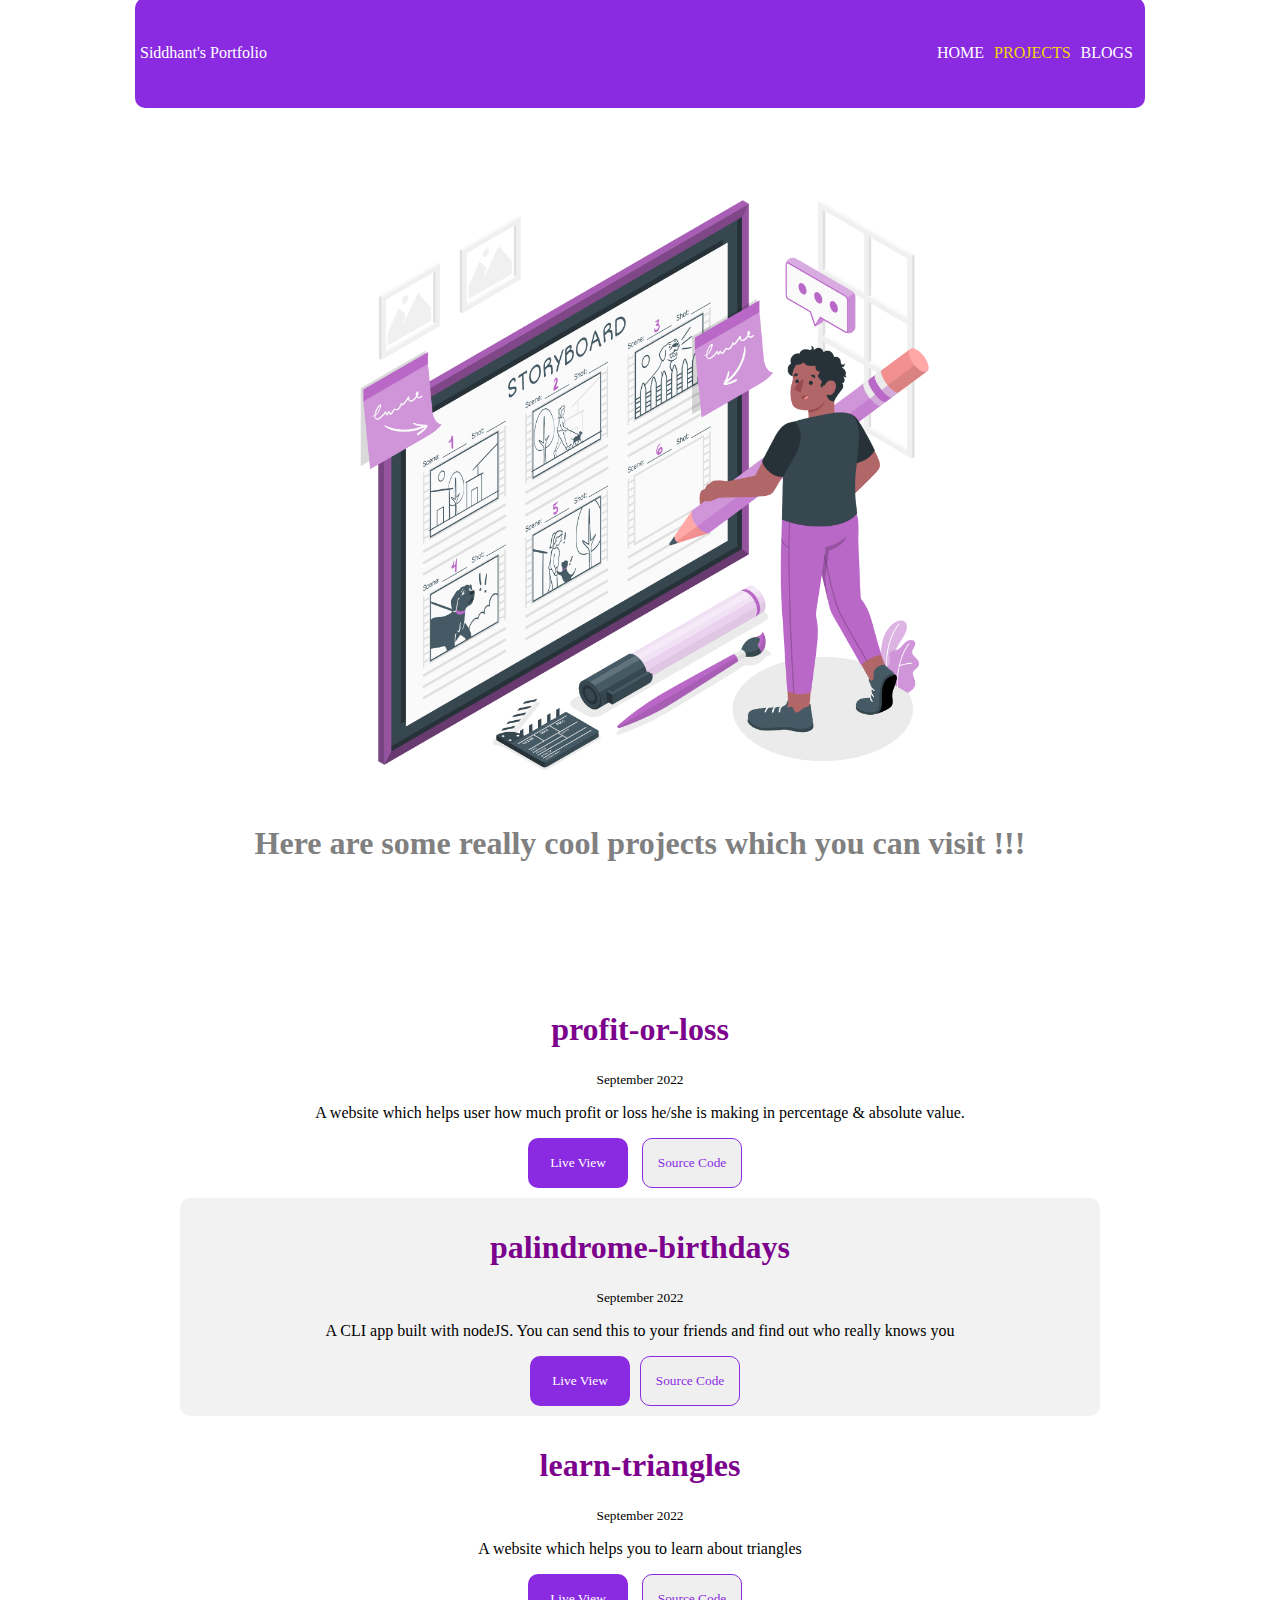
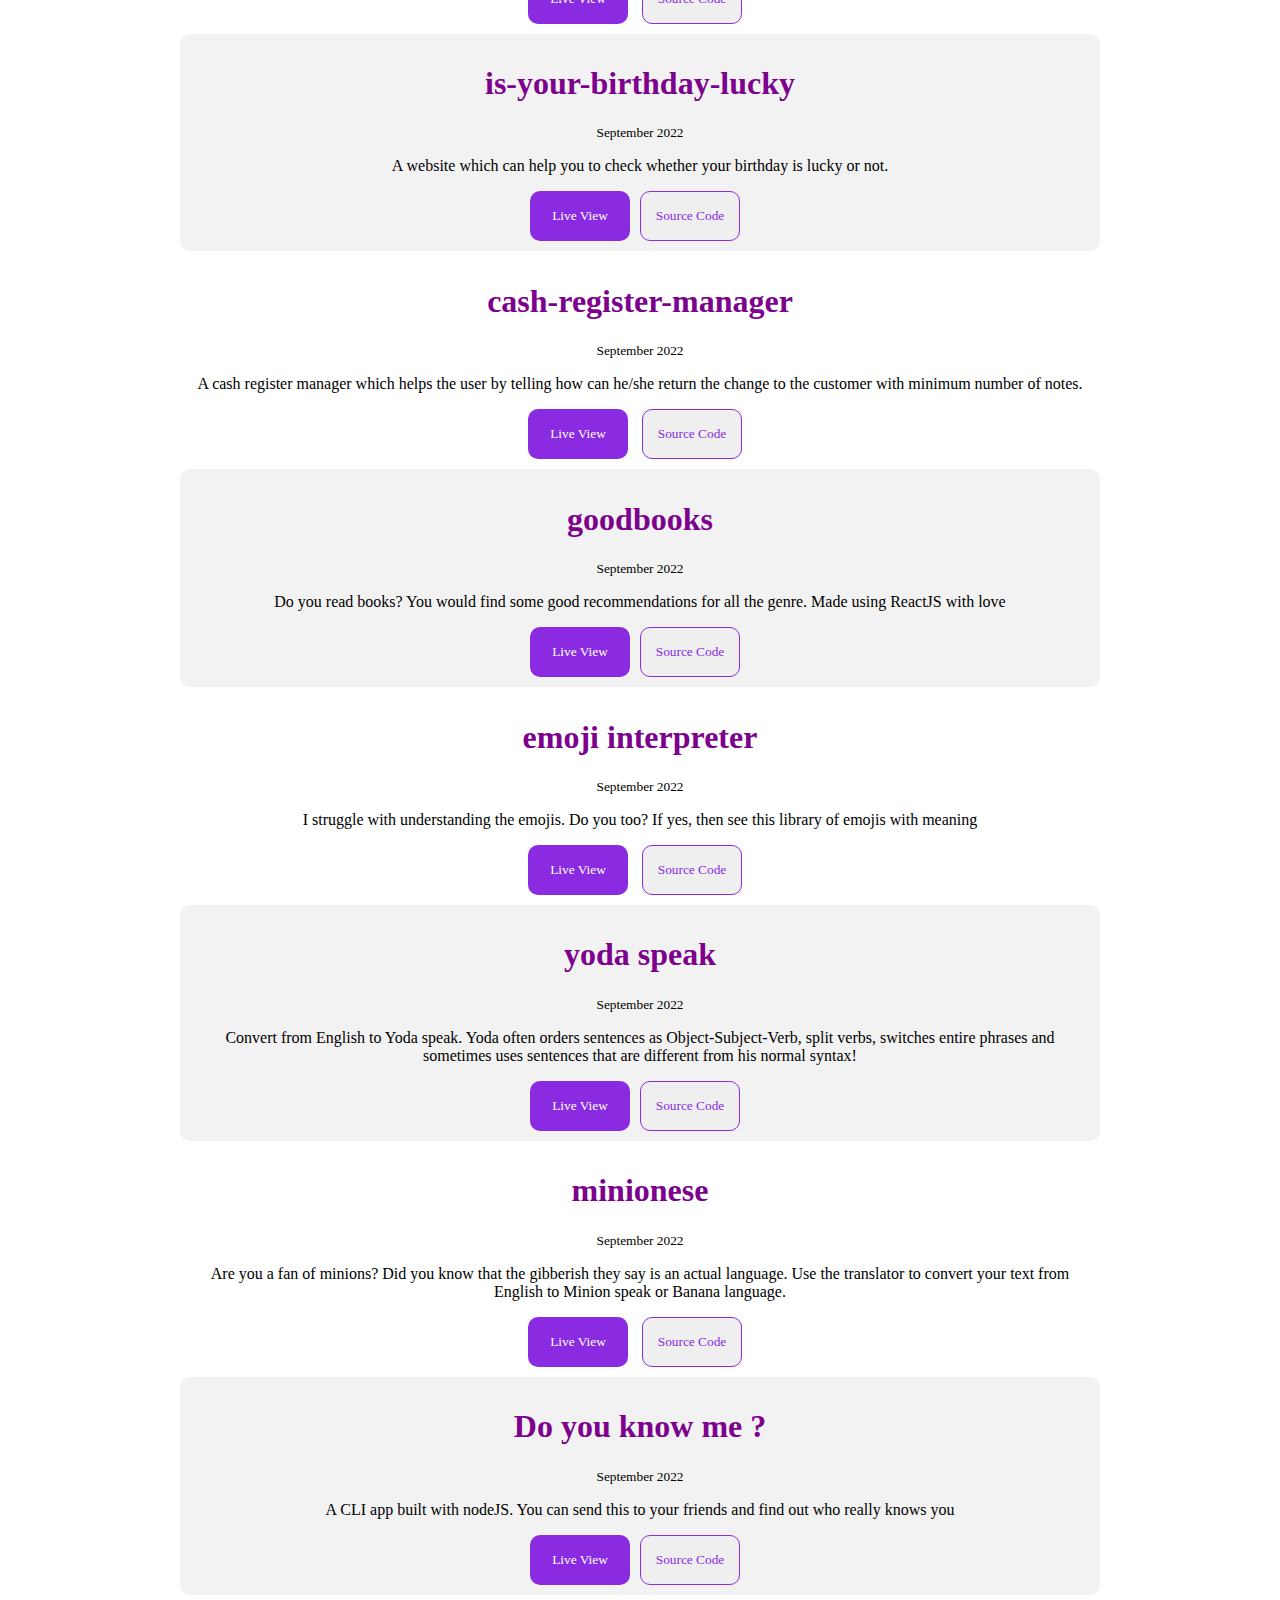
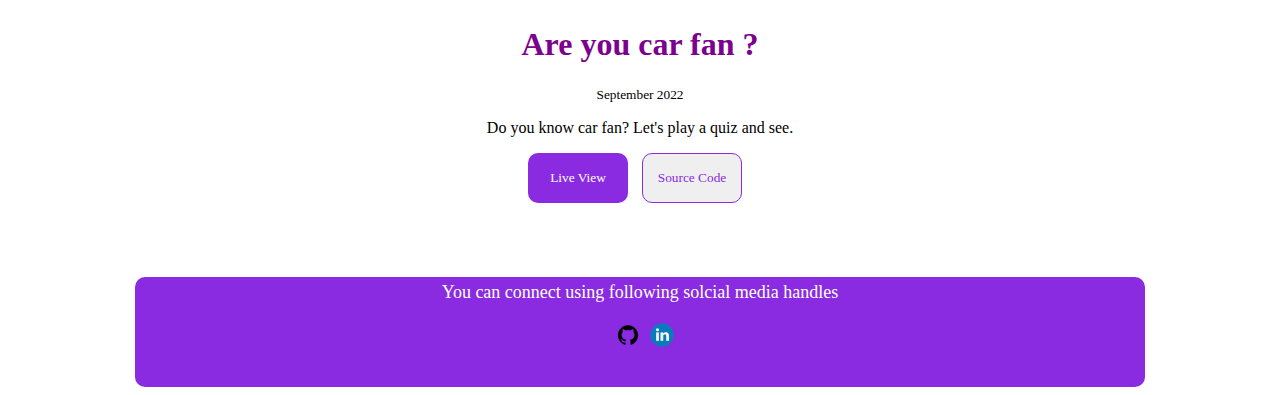
==== project.html @ f2fd6003 "Portfolio" ====
<!DOCTYPE html>
<html lang="en">
  <head>
    <meta charset="UTF-8" />
    <meta http-equiv="X-UA-Compatible" content="IE=edge" />
    <meta name="viewport" content="width=device-width, initial-scale=1.0" />
    <title>Siddhant's Project</title>
    <link rel="stylesheet" href="styles.css" />
  </head>
  <body>
    <!-- nav bar container -->
    <nav>
      <div class="nav-container">
        <div class="nav-header">Siddhant's Portfolio</div>
        <div class="nav-lists">
          <ul>
            <li><a href="index.html">HOME</a></li>
            <li><a href="project.html" class="active">PROJECTS</a></li>
            <li><a href="blog.html">BLOGS</a></li>
          </ul>
        </div>
      </div>
    </nav>
    <!-- header container -->
    <header class="header-container">
      <img
        src="./images/Storyboard.png"
        alt="profile-picture"
        class="header-img"
      />
      <div class="heading">
        <h1>Here are some really cool projects which you can visit !!!</h1>
      </div>
    </header>
    <!-- content -->
    <main class="container">
      <div class="container-projects">
        <h1 class="head">profit-or-loss</h1>
        <small> September 2022</small>
        <p>
          A website which helps user how much profit or loss he/she is making in
          percentage & absolute value.<br />
        </p>
        <a href="https://stockswonderfull.netlify.app"
          ><button class="project-btn">Live View</button></a
        >
        <a href="https://github.com/siddhantbothra/profitLossApp">
          <button class="blogs-btn">Source Code</button></a
        >
      </div>
      <div class="container-technologies">
        <h1 class="head">palindrome-birthdays</h1>
        <small> September 2022</small>
        <p>
          A CLI app built with nodeJS. You can send this to your friends and
          find out who really knows you<br />
        </p>
        <a href="https://birthdaypalimdrome.netlify.app"
          ><button class="project-btn">Live View</button></a
        ><a href="https://github.com/siddhantbothra/BirthDayPalimdrome"
          ><button class="blogs-btn">Source Code</button></a
        >
      </div>
      <div class="container-projects">
        <h1 class="head">learn-triangles</h1>
        <small> September 2022</small>
        <p>A website which helps you to learn about triangles <br /></p>
        <a href="https://triangleplay.netlify.app"
          ><button class="project-btn">Live View</button></a
        >
        <a href="https://github.com/siddhantbothra/isTriangle-">
          <button class="blogs-btn">Source Code</button></a
        >
      </div>
      <div class="container-technologies">
        <h1 class="head">is-your-birthday-lucky</h1>
        <small> September 2022</small>
        <p>
          A website which can help you to check whether your birthday is lucky
          or not.<br />
        </p>
        <a href="https://celebrated-rolypoly-4ff804.netlify.app"
          ><button class="project-btn">Live View</button></a
        ><a href="https://github.com/siddhantbothra/isBirthDayLucky"
          ><button class="blogs-btn">Source Code</button></a
        >
      </div>
      <div class="container-projects">
        <h1 class="head">cash-register-manager</h1>
        <small> September 2022</small>
        <p>
          A cash register manager which helps the user by telling how can he/she
          return the change to the customer with minimum number of notes.<br />
        </p>
        <a href="https://github.com/siddhantbothra/cashRegister"
          ><button class="project-btn">Live View</button></a
        >
        <a href="https://cash-register-app-vanillajs.netlify.app">
          <button class="blogs-btn">Source Code</button></a
        >
      </div>

      <div class="container-technologies">
        <h1 class="head">goodbooks</h1>
        <small> September 2022</small>
        <p>
          Do you read books? You would find some good recommendations for all
          the genre. Made using ReactJS with love<br />
        </p>
        <a href="https://2ylnj3.csb.app/"
          ><button class="project-btn">Live View</button></a
        ><a href="https://codesandbox.io/s/book-recomdation-app-2ylnj3"
          ><button class="blogs-btn">Source Code</button></a
        >
      </div>
      <div class="container-projects">
        <h1 class="head">emoji interpreter</h1>
        <small> September 2022</small>
        <p>
          I struggle with understanding the emojis. Do you too? If yes, then see
          this library of emojis with meaning<br />
        </p>
        <a href="https://vptu87.csb.app/"
          ><button class="project-btn">Live View</button></a
        >
        <a href="https://codesandbox.io/s/emoji-interpreter-app-vptu87">
          <button class="blogs-btn">Source Code</button></a
        >
      </div>
      <div class="container-technologies">
        <h1 class="head">yoda speak</h1>
        <small> September 2022</small>
        <p>
          Convert from English to Yoda speak. Yoda often orders sentences as
          Object-Subject-Verb, split verbs, switches entire phrases and
          sometimes uses sentences that are different from his normal syntax!<br />
        </p>
        <a href="https://github.com/siddhantbothra/Yoda-Speak"
          ><button class="project-btn">Live View</button></a
        ><a href="https://playwithyoda.netlify.app"
          ><button class="blogs-btn">Source Code</button></a
        >
      </div>
      <div class="container-projects">
        <h1 class="head">minionese</h1>
        <small> September 2022</small>
        <p>
          Are you a fan of minions? Did you know that the gibberish they say is
          an actual language. Use the translator to convert your text from
          English to Minion speak or Banana language. <br />
        </p>
        <a href="https://minionese-bananatalk.netlify.app"
          ><button class="project-btn">Live View</button></a
        >
        <a href="https://github.com/siddhantbothra/minionese">
          <button class="blogs-btn">Source Code</button></a
        >
      </div>
      <div class="container-technologies">
        <h1 class="head">Do you know me ?</h1>
        <small> September 2022</small>
        <p>
          A CLI app built with nodeJS. You can send this to your friends and
          find out who really knows you<br />
        </p>
        <a href="https://replit.com/@SIDDHANTJAIN16/Do-You-know-me#index.js"
          ><button class="project-btn">Live View</button></a
        ><a href="https://replit.com/@SIDDHANTJAIN16/Do-You-know-me#index.js"
          ><button class="blogs-btn">Source Code</button></a
        >
      </div>
      <div class="container-projects">
        <h1 class="head">Are you car fan ?</h1>
        <small> September 2022</small>
        <p>Do you know car fan? Let's play a quiz and see. <br /></p>
        <a href="https://replit.com/@SIDDHANTJAIN16/Are-you-a-car-fan#index.js"
          ><button class="project-btn">Live View</button></a
        >
        <a href="https://replit.com/@SIDDHANTJAIN16/Are-you-a-car-fan#index.js">
          <button class="blogs-btn">Source Code</button></a
        >
      </div>
    </main>
    <footer class="footer-container">
      <div class="footer-text">
        You can connect using following solcial media handles
      </div>
      <div class="icon-list">
        <div>
          <a href="https://github.com/siddhantbothra" class="icons"
            ><img src="./images/github.png" alt=""
          /></a>
        </div>
        <div>
          <a
            href="https://www.linkedin.com/in/siddhant-bothra-319365187/"
            class="icons"
            ><img src="./images/linkedin.png" alt=""
          /></a>
        </div>
      </div>
    </footer>
    <script src="./index.js"></script>
  </body>
</html>
---- styles.css ----
* {
  font-family: Georgia, "Times New Roman", Times, serif;
}

.nav-container {
  width: 1000px;
  max-width: 90%;
  height: 100px;
  background-color: blueviolet;
  color: white;
  margin: 0px auto;
  display: flex;
  justify-content: space-between;
  align-items: center;
  padding: 5px;
  border-radius: 10px;
  margin-top: -10px;
}
ul {
  display: flex;
  padding: 2px;
}
a {
  text-decoration: none;
  color: white;
}
li {
  list-style: none;
  padding: 5px;
}
.active {
  color: rgb(239, 216, 10);
}
.header-container {
  padding: 2rem;
  padding-top: 5rem;
}
.header-img {
  width: 600px;
  max-width: 80%;
  display: block;
  margin: auto;
}
.header-container .heading {
  text-align: center;
  padding-top: 1rem;
  color: gray;
  margin-bottom: 10px;
}
.heading-inverted {
  color: blueviolet;
}
.container {
  padding: 2rem;
  margin: 2rem 0;
  border-radius: 1rem;
  text-align: center;
}
.container-technologies {
  max-width: 90%;
  width: 900px;
  margin: auto;
  background-color: rgb(243, 242, 242);
  border-radius: 10px;
  padding: 10px;
}
.head {
  color: rgb(124, 2, 141);
}
hr {
  border-left: 2px solid blueviolet;
  height: 10px;
  display: inline;
}
.container-projects {
  max-width: 90%;
  width: 900px;
  margin: auto;
  /* background-color: rgb(243, 242, 242); */
  border-radius: 10px;
  padding: 10px;
}
.container-blogs {
  max-width: 90%;
  width: 900px;
  margin: auto;
  background-color: rgb(243, 242, 242);
  border-radius: 10px;
  padding: 10px;
}
button {
  margin-right: 10px;
}
.project-btn {
  width: 100px;
  height: 50px;
  color: white;
  background-color: blueviolet;
  border: none;
  border-radius: 10px;
}
.blogs-btn {
  width: 100px;
  height: 50px;
  color: blueviolet;
  background-color: none;
  border: 1px solid blueviolet;
  border-radius: 10px;
}
/* footer */
.footer-container {
  width: 1000px;
  max-width: 90%;
  height: 100px;
  background-color: blueviolet;
  color: white;
  margin: 0px auto;
  text-align: center;
  padding: 5px;
  border-radius: 10px;
  /* margin-bottom: -5px; */
  font-size: large;
  font-weight: 300;
}
.footer-text {
  display: flex;
  text-align: center;
  justify-content: center;
  align-items: center;
}
.icon-list {
  display: flex;
  justify-content: center;
  align-items: center;
  /* display: block; */
  /* flex-direction: row; */
  padding-top: 20px;
}
.icons {
  padding-left: 10px;
}
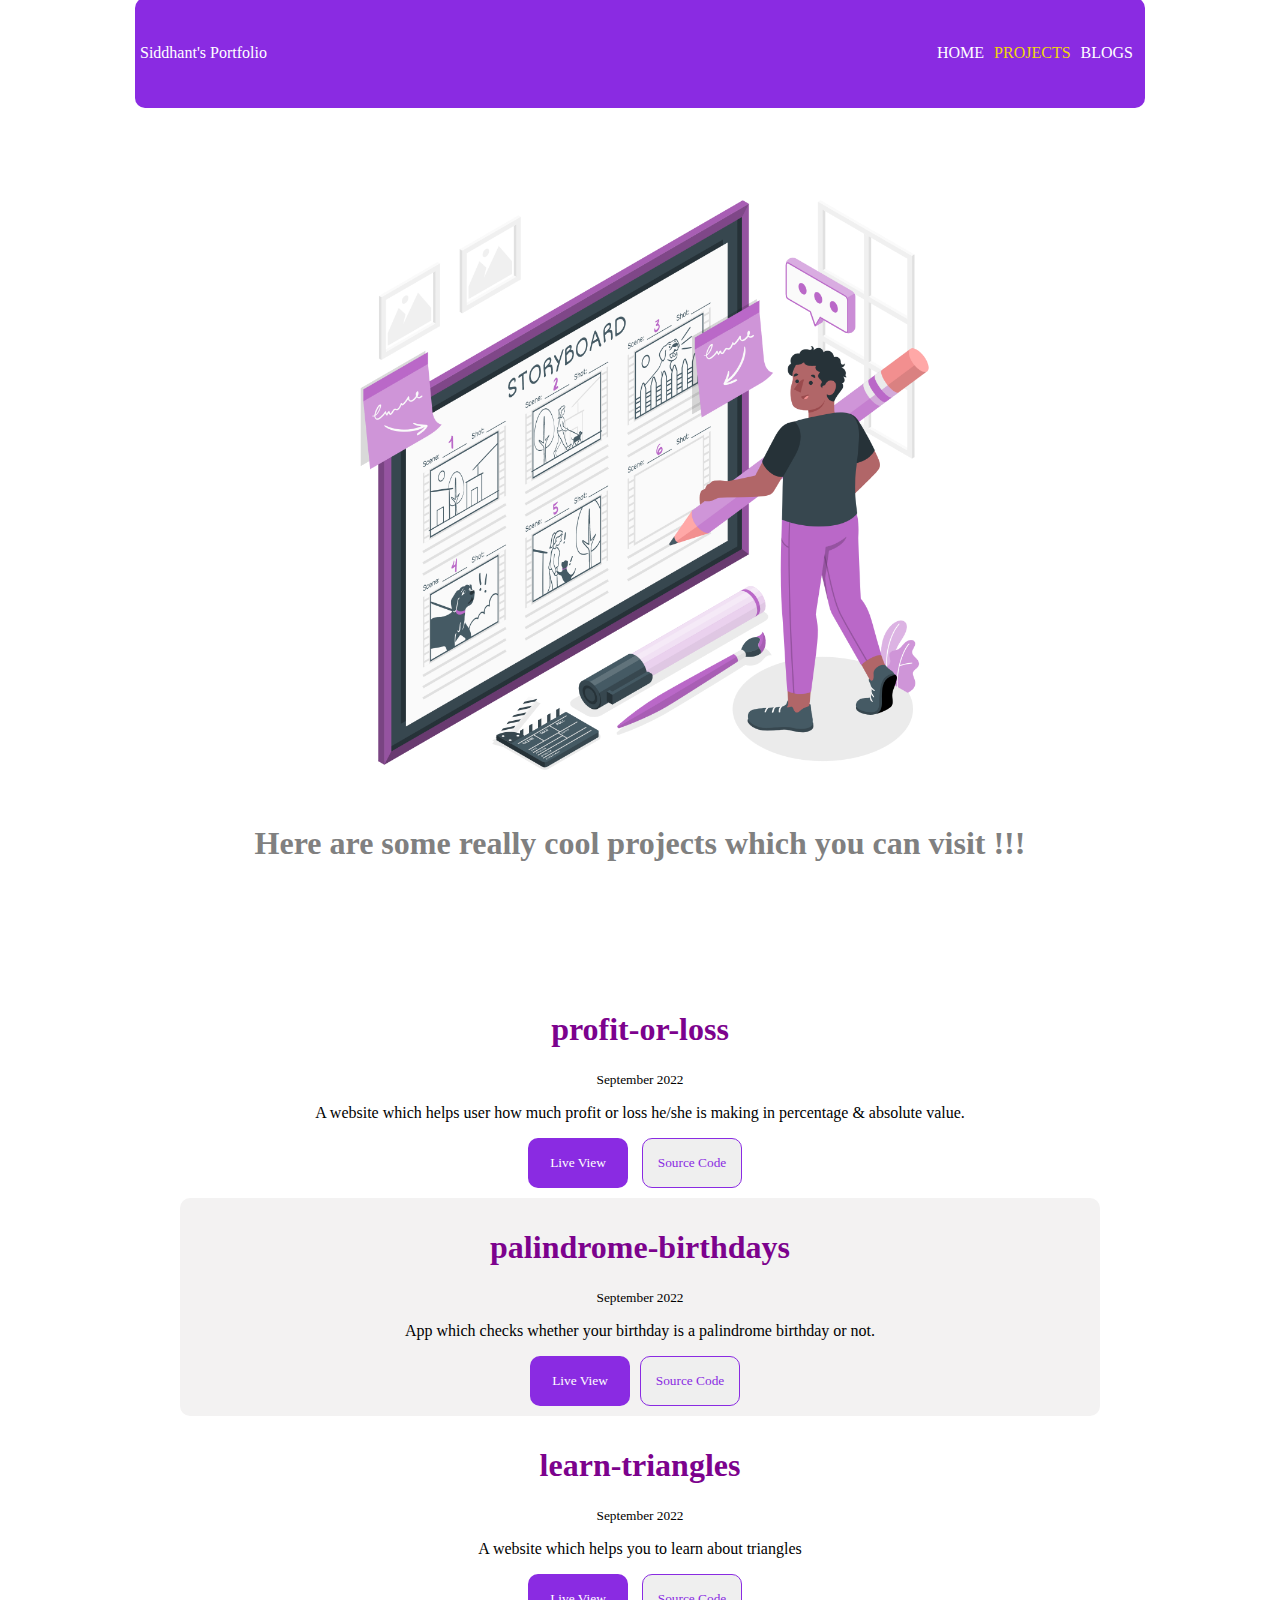
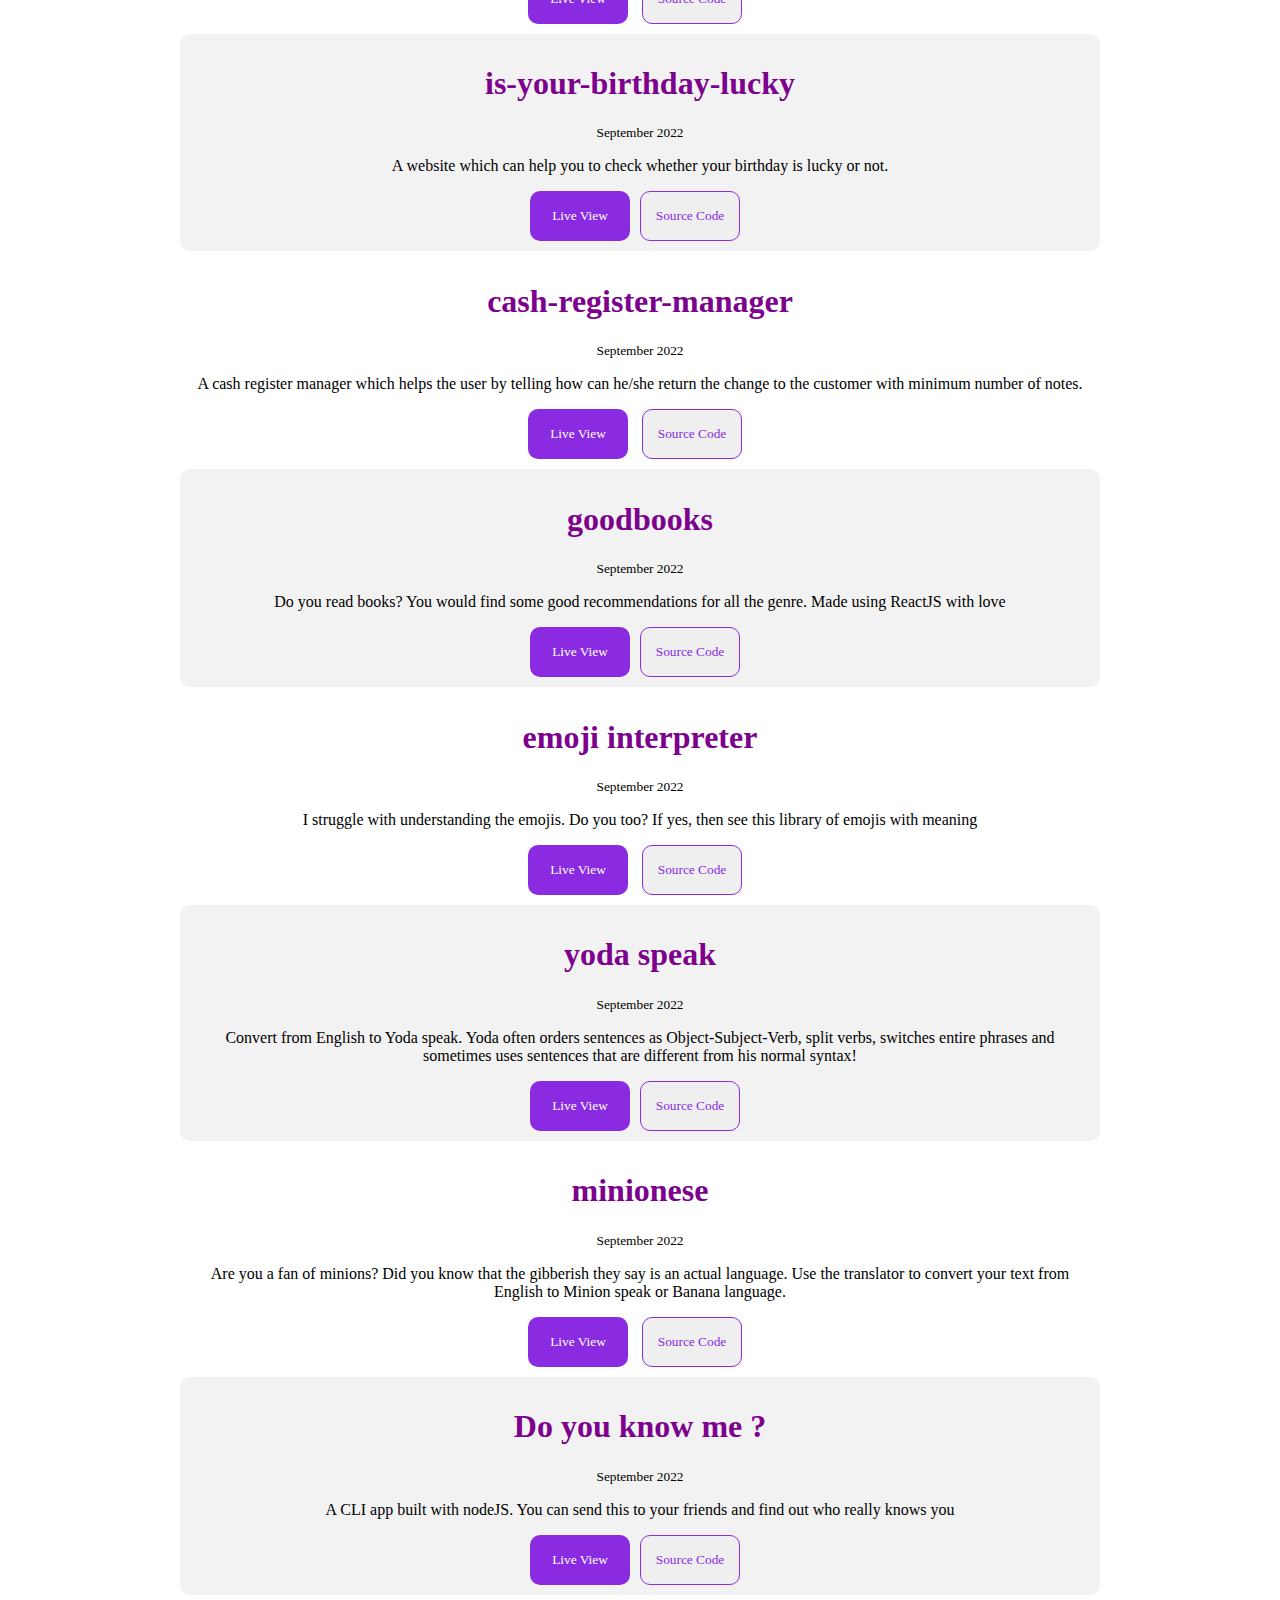
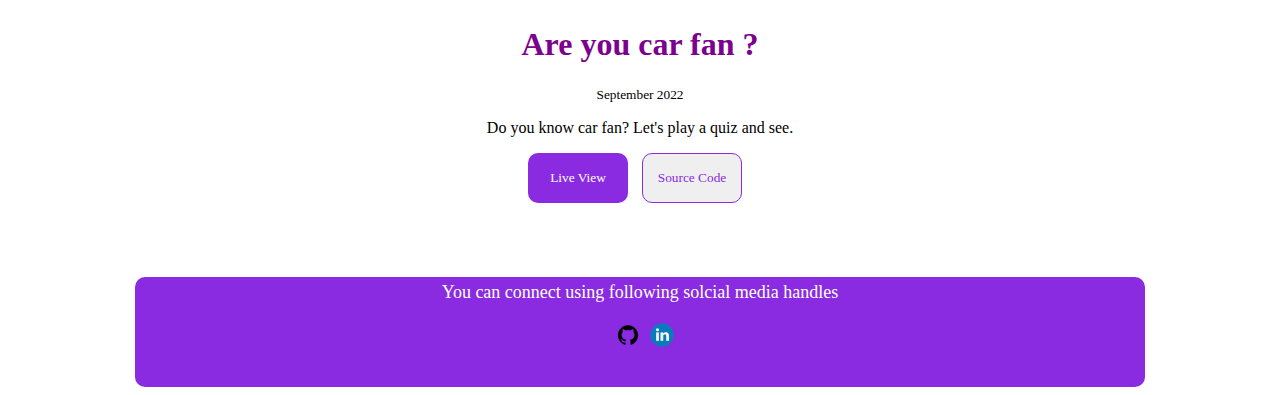
==== commit 05dd8ae5: "Cash and yoda changes" ====
--- a/project.html
+++ b/project.html
@@ -52,8 +52,8 @@
         <h1 class="head">palindrome-birthdays</h1>
         <small> September 2022</small>
         <p>
-          A CLI app built with nodeJS. You can send this to your friends and
-          find out who really knows you<br />
+          App which checks whether your birthday is a palindrome birthday or
+          not.<br />
         </p>
         <a href="https://birthdaypalimdrome.netlify.app"
           ><button class="project-btn">Live View</button></a
@@ -92,10 +92,10 @@
           A cash register manager which helps the user by telling how can he/she
           return the change to the customer with minimum number of notes.<br />
         </p>
-        <a href="https://github.com/siddhantbothra/cashRegister"
-          ><button class="project-btn">Live View</button></a
-        >
-        <a href="https://cash-register-app-vanillajs.netlify.app">
+        <a href="https://cash-register-app-vanillajs.netlify.app"
+          ><button class="project-btn">Live View</button></a
+        >
+        <a href="https://github.com/siddhantbothra/cashRegister">
           <button class="blogs-btn">Source Code</button></a
         >
       </div>
@@ -135,9 +135,9 @@
           Object-Subject-Verb, split verbs, switches entire phrases and
           sometimes uses sentences that are different from his normal syntax!<br />
         </p>
-        <a href="https://github.com/siddhantbothra/Yoda-Speak"
-          ><button class="project-btn">Live View</button></a
-        ><a href="https://playwithyoda.netlify.app"
+        <a href="https://playwithyoda.netlify.app"
+          ><button class="project-btn">Live View</button></a
+        ><a href="https://github.com/siddhantbothra/Yoda-Speak"
           ><button class="blogs-btn">Source Code</button></a
         >
       </div>
